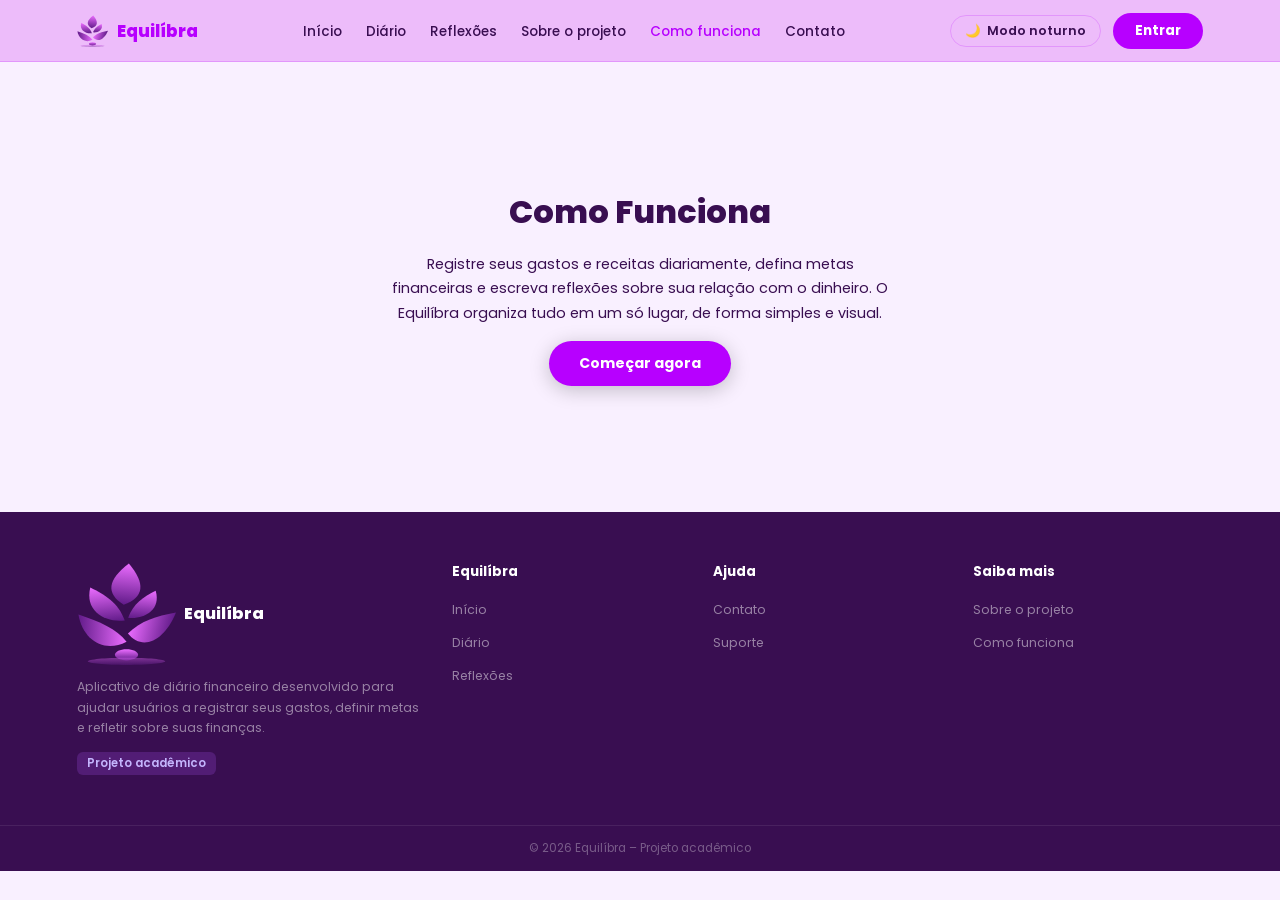
==== pages/comoFunciona.html @ 5aea8f11 "Conclusão dark mode" ====
<!DOCTYPE html>
<html lang="pt-BR" data-theme="light">
<head>
  <meta charset="UTF-8">
  <meta name="viewport" content="width=device-width, initial-scale=1.0">
  <title>Equilíbra – Como Funciona</title>
  <link href="https://fonts.googleapis.com/css2?family=Poppins:wght@300;400;500;600;700;800&family=Sora:wght@300;400;500;600;700;800&family=DM+Sans:ital,wght@0,300;0,400;0,500;1,300&display=swap" rel="stylesheet">
  <link rel="icon" type="image/svg+xml" href="../img/Group.svg">
  <link rel="stylesheet" href="../css/variaveis.css">
  <link rel="stylesheet" href="../css/style.css">
  <link rel="stylesheet" href="../css/nav.css">
  <link rel="stylesheet" href="../css/pages.css">
  <link rel="stylesheet" href="../css/utils.css">
</head>
<body>
  <nav>
    <a class="nav-logo" href="../index.html">
      <img src="../img/Group.svg" alt="Logo Equilíbra" class="logo-img">
      Equilíbra
    </a>
    <ul class="nav-links" id="navLinks">
      <li><a href="../index.html">Início</a></li>
      <li><a href="diario.html">Diário</a></li>    
      <li><a href="reflexoes.html">Reflexões</a></li>
      <li><a href="projeto.html">Sobre o projeto</a></li>
      <li><a href="comoFunciona.html" class="active">Como funciona</a></li>
      <li><a href="contato.html">Contato</a></li>
    </ul>
    <div class="nav-right">
      <button class="btn-theme" id="themeBtn" onclick="toggleTheme()" aria-label="Alternar tema">
        <span id="themeIcon" aria-hidden="true">🌙</span>
        <span id="themeLabel">Modo noturno</span>
      </button>
      <a href="login.html" class="btn-entrar">Entrar</a>
      <button class="hamburger-nav" id="navHamburger" aria-label="Abrir menu" aria-expanded="false">
        <span></span><span></span><span></span>
      </button>
    </div>
  </nav>

  <section class="page-placeholder">
    <h2>Como Funciona</h2>
    <p>Registre seus gastos e receitas diariamente, defina metas financeiras e escreva reflexões sobre sua relação com o dinheiro. O Equilíbra organiza tudo em um só lugar, de forma simples e visual.</p>
    <a href="login.html" class="btn-hero">Começar agora</a>
  </section>

  <footer>
    <div class="footer-brand">
      <div class="flogo">
        <img src="../img/Group.svg" alt="Logo Equilíbra" class="logo-img">
        Equilíbra
      </div>
      <p class="fdesc">Aplicativo de diário financeiro desenvolvido para ajudar usuários a registrar seus gastos, definir metas e refletir sobre suas finanças.</p>
      <span class="ftag">Projeto acadêmico</span>
    </div>
    <div class="fcol">
      <h5>Equilíbra</h5>
      <ul>
        <li><a href="../index.html">Início</a></li>
        <li><a href="diario.html">Diário</a></li>       
        <li><a href="reflexoes.html">Reflexões</a></li>
      </ul>
    </div>
    <div class="fcol">
      <h5>Ajuda</h5>
      <ul>
        <li><a href="contato.html">Contato</a></li>
        <li><a href="#">Suporte</a></li>
      </ul>
    </div>
    <div class="fcol">
      <h5>Saiba mais</h5>
      <ul>
        <li><a href="projeto.html">Sobre o projeto</a></li>
        <li><a href="comoFunciona.html">Como funciona</a></li>
      </ul>
    </div>
  </footer>
  <div class="fbot">© 2026 Equilíbra – Projeto acadêmico</div>

  <script src="../js/theme.js"></script>
  <script src="../js/nav-hamburger.js"></script>
</body>
</html>
---- css/variaveis.css ----
:root {
  --bg-main:         #f9f0ff;
  --bg-card:         #ffffff;
  --bg-hero:         #b700ff;
  --bg-s2:           #681299;
  --bg-feat:         #EBC3FF;
  --bg-footer:       #390e51;

  --text-h:  #390E51;
  --text-b:  #390e51;
  --text-m:  #390e51;

  --accent:       #b700ff;
  --accent2:      #ff00e5;
  --accent-soft:  #ecb9fa;

  --nav-bg:  rgb(236, 185, 250, 0.95);
  --nav-brd: rgba(183, 0, 255, 0.2);
  --nav-text: #000000;
  --nav-text-active: #ffffff;

  --pill-bg:   #ecb9fa;
  --pill-text: #681299;

  --inp-bg:  #f9f0ff;
  --inp-brd: #d997ff;

  --tbl-h:  #b700ff;
  --tbl-r:  #f9f0ff;
  --tbl-ra: #ecb9fa;

  --prg-bg:   #ebc3ff;
  --prg-fill: #b700ff;

  --mood-bg: #ecb9fa; 
  --shadow:  0 4px 20px rgba(183, 0, 255, 0.12);
}

[data-theme="dark"] {

  --bg-main:   #1a0030; 
  --bg-card:   #2a0044;
  --bg-hero:   #390e51;
  --bg-s2:     #681299;
  --bg-feat:   #390e51;
  --bg-footer: #1a0030;

  --text-h: #ebc3ff;
  --text-b: #d997ff;
  --text-m: #eb6cff;

  --accent:      #eb6cff;
  --accent2:     #ff00e5;
  --accent-soft: #390e51;

  --nav-bg:  rgba(26, 0, 48, 0.97);
  --nav-brd: rgba(235, 108, 255, 0.25);
  --nav-text: #ffffffff;
  --nav-text-active: #390e51;

  --pill-bg:   #390e51;
  --pill-text: #d997ff;

  --inp-bg:  #2a0044;
  --inp-brd: #681299;

  --tbl-h:  #681299;
  --tbl-r:  #2a0044;
  --tbl-ra: #390e51;

  --prg-bg:   #390551;
  --prg-fill: #eb6cff;

  --mood-bg: #2a0044; 
  --shadow:  0 4px 24px rgba(0, 0, 0, 0.45);
}
---- css/style.css ----
*, *::before, *::after {
  box-sizing: border-box;
  margin: 0;
  padding: 0;
}

html {
  scroll-behavior: smooth;
}

body {
  font-family: 'Poppins', sans-serif;
  background: var(--bg-main);
  color: var(--text-b);
  overflow-x: hidden;
  transition: background-color 0.35s ease, color 0.35s ease;
}

a,
button,
input,
textarea {
  transition-property: background-color, color, border-color, box-shadow;
  transition-duration: 0.3s;
  transition-timing-function: ease;
}

a {
  text-decoration: none;
}

.btn-hero {
  display: inline-block;
  background: #fff;
  color: var(--accent);
  border: none;
  border-radius: 50px;
  padding: 12px 30px;
  cursor: pointer;
  font-size: 0.88rem;
  font-weight: 700;
  font-family: 'Poppins', sans-serif;
  box-shadow: 0 4px 20px rgba(0, 0, 0, 0.22);
  text-decoration: none;
}

.btn-hero:hover {
  transform: translateY(-2px);
  box-shadow: 0 8px 30px rgba(0, 0, 0, 0.3);
}

.btn-ow {
  display: inline-block;
  background: transparent;
  color: #fff;
  border: 2px solid rgba(255, 255, 255, 0.45);
  border-radius: 50px;
  padding: 10px 26px;
  cursor: pointer;
  font-size: 0.86rem;
  font-weight: 600;
  font-family: 'Poppins', sans-serif;
  text-decoration: none;
}
.btn-ow:hover {
  background: rgba(255, 255, 255, 0.14);
  border-color: #fff;
}

.btn-primary {
  background: var(--accent);
  color: #fff;
  border: none;
  border-radius: 50px;
  padding: 10px 32px;
  cursor: pointer;
  font-size: 0.86rem;
  font-weight: 600;
  font-family: 'Poppins', sans-serif;
}

.btn-primary:hover {
  background: var(--accent2);
}

.btn-add {
  background: var(--accent-soft);
  color: var(--accent);
  border: 1.5px dashed var(--accent);
  border-radius: 50px;
  padding: 8px 20px;
  cursor: pointer;
  font-size: 0.8rem;
  font-weight: 600;
  font-family: 'Poppins', sans-serif;
}

.btn-add:hover {
  background: var(--accent);
  color: #fff;
}

.rtbl,
.gtbl {
  border-radius: 14px;
  overflow: hidden;
  box-shadow: var(--shadow);
}

.rtbl table,
.gtbl table {
  width: 100%;
  border-collapse: collapse;
  background: var(--bg-card);
}

.rtbl th,
.gtbl th {
  background: var(--tbl-h);
  color: #fff;
  font-family: 'Poppins', sans-serif;
  font-size: 0.76rem;
  font-weight: 600;
  padding: 10px 13px;
  text-align: left;
}

.rtbl td,
.gtbl td {
  padding: 9px 13px;
  font-size: 0.78rem;
  color: var(--text-b);
  border-bottom: 1px solid var(--prg-bg);
}

.rtbl tr:nth-child(even) td,
.gtbl tr:nth-child(even) td {
  background: var(--tbl-ra);
}

.rtbl tr:nth-child(odd) td,
.gtbl tr:nth-child(odd) td {
  background: var(--tbl-r);
}

.btn-delete {
  background: none;
  border: none;
  cursor: pointer;
  color: #ef4444;
  font-size: 0.9rem;
  opacity: 0.7;
  padding: 2px 6px;
  border-radius: 4px;
}

.btn-delete:hover {
  opacity: 1;
  background: rgba(239, 68, 68, 0.1);
}

.progress-bar {
  height: 8px;
  background: var(--prg-bg);
  border-radius: 4px;
  overflow: hidden;
  min-width: 60px;
}

.progress-fill {
  height: 100%;
  background: var(--prg-fill);
  border-radius: 4px;
}

.progress-pct {
  font-size: 0.72rem;
  color: var(--text-m);
  white-space: nowrap;
}

.pb  { 
  height: 8px; 
  background: var(--prg-bg); 
  border-radius: 4px; 
  overflow: hidden; 
  min-width: 60px; 
}

.pf  { 
  height: 100%; 
  background: var(--prg-fill); 
  border-radius: 4px; 
}

.pct { 
  font-size: 0.72rem; 
  color: var(--text-m); 
  white-space: nowrap; 
}

.dbtn { 
  background: none; 
  border: none; 
  cursor: pointer; 
  color: #ef4444; 
  font-size: 0.9rem; 
  opacity: 0.7; 
}

.dbtn:hover { 
  opacity: 1; 
}

.section-two {
  background: var(--bg-s2);
  padding: 70px 6%;
}

.s2-text h2 {
  font-family: 'Poppins', sans-serif;
  font-size: clamp(1.6rem, 2.8vw, 2.4rem);
  font-weight: 800;
  color: #fff;
  line-height: 1.2;
  margin-bottom: 16px;
}

.s2-text p {
  font-size: 0.92rem;
  color: rgba(255, 255, 255, 0.75);
  line-height: 1.7;
  margin-bottom: 24px;
}

.section-two {
  display: flex;
  flex-direction: row;
  align-items: center;
  justify-content: space-between;
  gap: 2rem;
}

.s2-text {
  flex: 1;
}

.s2-visual {
  flex: 1;
  display: flex;
  justify-content: flex-end;
}

.s2-visual img {
  max-width: 100%;
  height: auto;
}

@media (max-width: 768px) {
  .s2-visual {
    display: none;
  }
}

footer {
  background: var(--bg-footer);
  padding: 50px 6%;
  display: grid;
  grid-template-columns: 1.5fr 1fr 1fr 1fr;
  gap: 30px;
}


.flogo {
  display: flex;
  align-items: center;
  gap: 8px;
  font-family: 'Poppins', sans-serif;
  font-weight: 800;
  font-size: 1rem;
  color: #fff;
  margin-bottom: 12px;
}

.fdesc {
  font-size: 0.78rem;
  color: rgba(255, 255, 255, 0.48);
  line-height: 1.65;
  margin-bottom: 10px;
}

.ftag {
  display: inline-block;
  background: rgba(168, 85, 247, 0.22);
  color: #c4b5fd;
  border-radius: 6px;
  padding: 3px 10px;
  font-size: 0.72rem;
  font-weight: 600;
}

.fcol h5 {
  font-family: 'Poppins', sans-serif;
  font-size: 0.84rem;
  font-weight: 700;
  color: #fff;
  margin-bottom: 14px;
}

.fcol ul {
  list-style: none;
  display: flex;
  flex-direction: column;
  gap: 8px;
}

.fcol ul li a {
  font-size: 0.78rem;
  color: rgba(255, 255, 255, 0.48);
  text-decoration: none;
}

.fcol ul li a:hover {
  color: #c4b5fd;
}

/* Links de ícones no footer */
.fcol .footer-social {
  display: flex;
  gap: 14px;
  margin-top: 4px;
}

.fcol .footer-social a {
  color: var(--accent);
  font-size: 1.6rem;
  transition: color 0.25s;
}

.fcol .footer-social a:hover {
  color: var(--accent2);
}

.fbot {
  background: var(--bg-footer);
  border-top: 1px solid rgba(255, 255, 255, 0.08);
  padding: 14px 6%;
  text-align: center;
  font-size: 0.74rem;
  color: rgba(255, 255, 255, 0.32);
}

.login-error{
  display:none; 
  color:#ef4444; 
  font-size:0.78rem; 
  text-align:center;
}

@media (max-width: 900px) {
  .section-two {
    display: block;
  }

  footer {
    grid-template-columns: 1fr 1fr;
  }
}

@media (max-width: 600px) {
  footer {
    grid-template-columns: 1fr;
  }
}
---- css/nav.css ----
nav {
  position: sticky;
  top: 0;
  z-index: 100;
  background: var(--nav-bg);
  border-bottom: 1px solid var(--nav-brd);
  backdrop-filter: blur(14px);
  -webkit-backdrop-filter: blur(14px);
  display: flex;
  align-items: center;
  justify-content: space-between;
  padding: 0 6%;
  height: 62px;
}

.nav-logo {
  display: flex;
  align-items: center;
  gap: 8px;
  font-family: 'Poppins', sans-serif;
  font-weight: 800;
  font-size: 1.05rem;
  color: var(--accent);
  text-decoration: none;
  flex-shrink: 0;
}

.nav-logo .logo-img {
  width: 32px;
  height: 32px;
  object-fit: contain;
}

.nav-links {
  display: flex;
  gap: 24px;
  list-style: none;
  margin: 0;
  padding: 0;
}

.nav-links a {
  font-family: 'Poppins', sans-serif;
  font-size: 0.84rem;
  font-weight: 500;
  color: var(--text-m);
  text-decoration: none;
  transition: color 0.25s;
}

.nav-links a:hover,
.nav-links a.active {
  color: var(--accent);
}

.nav-right {
  display: flex;
  align-items: center;
  gap: 12px;
}

.btn-theme {
  background: none;
  border: 1.5px solid var(--nav-brd);
  border-radius: 50px;
  padding: 6px 14px;
  cursor: pointer;
  font-size: 0.78rem;
  font-weight: 600;
  color: var(--text-m);
  display: flex;
  align-items: center;
  gap: 6px;
  font-family: 'Poppins', sans-serif;
  transition: background 0.25s, color 0.25s;
}

.btn-theme:hover {
  background: var(--accent-soft);
  color: var(--accent);
}

.btn-entrar {
  display: inline-block;
  background: var(--accent);
  color: #fff;
  border: none;
  border-radius: 50px;
  padding: 8px 22px;
  cursor: pointer;
  font-size: 0.84rem;
  font-weight: 700;
  font-family: 'Poppins', sans-serif;
  text-decoration: none;
  transition: background 0.25s;
}

.btn-entrar:hover {
  background: var(--accent2);
}

.hamburger-nav {
  display: none;
  flex-direction: column;
  gap: 5px;
  background: none;
  border: none;
  padding: 6px;
  cursor: pointer;
  margin-left: 8px;
}

.hamburger-nav span {
  display: block;
  width: 22px;
  height: 2px;
  background: var(--text-m);
  border-radius: 2px;
  transition: all 0.3s ease;
}

.hamburger-nav.open span:nth-child(1) {
  transform: translateY(7px) rotate(45deg);
}
.hamburger-nav.open span:nth-child(2) {
  opacity: 0;
}
.hamburger-nav.open span:nth-child(3) {
  transform: translateY(-7px) rotate(-45deg);
}

@media (max-width: 768px) {
  .hamburger-nav {
    display: flex;
  }

  #themeLabel {
    display: none;
  }

  .nav-links {
    display: none;
    flex-direction: column;
    gap: 0;
    position: absolute;
    top: 62px;
    left: 0;
    right: 0;
    background: var(--nav-bg);
    backdrop-filter: blur(14px);
    -webkit-backdrop-filter: blur(14px);
    border-bottom: 1px solid var(--nav-brd);
    padding: 12px 6% 16px;
    z-index: 99;
    box-shadow: 0 8px 24px rgba(124, 58, 237, 0.12);
  }

  .nav-links.open {
    display: flex;
  }

  .nav-links li {
    width: 100%;
  }

  .nav-links a {
    display: block;
    padding: 10px 0;
    font-size: 0.9rem;
    border-bottom: 1px solid var(--nav-brd);
  }

  .nav-links li:last-child a {
    border-bottom: none;
  }
}
---- css/pages.css ----
.a-login {
  background: var(--bg-hero);
  padding: 60px 6%;
  display: flex;
  flex-direction: row;
  align-items: center;
  justify-content: center;
  gap: 60px;
  min-height: 320px;
}

.av-wrap {
  display: flex;
  flex-direction: column;
  align-items: center;
  gap: 12px;
  flex-shrink: 0;
}

.av {
  width: 160px;
  height: 160px;
  border-radius: 20px;
  background: rgba(255, 255, 255, 0.12);
  border: 2px solid rgba(255, 255, 255, 0.22);
  display: flex;
  align-items: center;
  justify-content: center;
  overflow: hidden;
}

.login-illustration {
  width: 100%;
  height: 100%;
  object-fit: contain;
  padding: 12px;
}

.av-name {
  color: rgba(255, 255, 255, 0.75);
  font-family: 'Poppins', sans-serif;
  font-size: 0.82rem;
  font-weight: 500;
  text-align: center;
  margin-top: 4px;
}

.login-form {
  display: flex;
  flex-direction: column;
  gap: 10px;
  max-width: 300px;
}

.login-form label {
  font-size: 0.8rem;
  color: rgba(255, 255, 255, 0.7);
  font-weight: 600;
  font-family: 'Poppins', sans-serif;
  margin-bottom: 2px;
}

.login-form input {
  background: rgba(255, 255, 255, 0.14);
  border: 1.5px solid rgba(255, 255, 255, 0.24);
  border-radius: 10px;
  padding: 10px 14px;
  color: #fff;
  font-size: 0.86rem;
  font-family: 'Poppins', sans-serif;
  outline: none;
  width: 100%;
}

.login-form input::placeholder {
  color: rgba(255, 255, 255, 0.5);
}

.login-form input:focus {
  border-color: rgba(255, 255, 255, 0.6);
  background: rgba(255, 255, 255, 0.2);
}

.btn-login {
  background: #fff;
  color: var(--accent);
  border: none;
  border-radius: 10px;
  padding: 10px;
  font-weight: 700;
  font-family: 'Poppins', sans-serif;
  cursor: pointer;
  font-size: 0.86rem;
  width: 100%;
  margin-top: 4px;
}

.btn-login:hover {
  background: #f3e8ff;
}

.lf { 
  display: flex; 
  flex-direction: column; 
  gap: 10px; 
  max-width: 300px; 
}

.lf input {
  background: rgba(255,255,255,0.14);
  border: 1.5px solid rgba(255,255,255,0.24);
  border-radius: 10px;
  padding: 10px 14px;
  color: #fff;
  font-size: 0.86rem;
  font-family: 'Poppins', sans-serif;
  outline: none;
}

.lf input::placeholder {
   color: rgba(255,255,255,0.5); 
  }

.lf input:focus { 
  border-color: rgba(255,255,255,0.6); 
}

.btn-lg {
  background: #fff;
  color: var(--accent);
  border: none;
  border-radius: 10px;
  padding: 10px;
  font-weight: 700;
  font-family: 'Poppins', sans-serif;
  cursor: pointer;
  font-size: 0.86rem;
}

.btn-lg:hover { 
  background: #f3e8ff; 
}

.fgt {
  font-size: 0.73rem;
  color: rgba(255, 255, 255, 0.55);
  text-align: center;
  cursor: pointer;
  background: none;
  border: none;
  font-family: 'Poppins', sans-serif;
  text-decoration: underline;
}
.fgt:hover {
  color: #fff;
}

.a-mood {
  padding: 52px 6%;
  background: var(--bg-main);
}

.a-mood h3 {
  font-family: 'Poppins', sans-serif;
  font-size: 1.1rem;
  font-weight: 700;
  color: var(--text-h);
  text-align: center;
  margin-bottom: 20px;
}

.mood-pills {
  display: flex;
  flex-wrap: wrap;
  gap: 10px;
  justify-content: center;
  margin-bottom: 28px;
}

.mpill {
  padding: 8px 18px;
  border-radius: 50px;
  background: var(--pill-bg);
  color: var(--pill-text);
  border: 1.5px solid transparent;
  cursor: pointer;
  font-size: 0.82rem;
  font-weight: 500;
  font-family: 'Poppins', sans-serif;
}

.mpill:hover,
.mpill.on {
  background: var(--accent);
  color: #fff;
  border-color: var(--accent);
}

.mood-imgs {
  display: flex;
  gap: 16px;
  justify-content: center;
  margin-bottom: 16px;
}

.mimg {
  width: 100px;
  height: 100px;
  border-radius: 16px;
  background: var(--mood-bg);
  border: 2px solid transparent;
  cursor: pointer;
  display: flex;
  align-items: center;
  justify-content: center;
  font-size: 2.4rem;
  box-shadow: var(--shadow);
}

.mimg:hover,
.mimg.on {
  border-color: var(--accent);
  box-shadow: 0 0 0 3px rgba(124, 58, 237, 0.2);
}

.mood-lbs {
  display: flex;
  gap: 16px;
  justify-content: center;
}

.mlb {
  font-size: 0.7rem;
  color: var(--text-m);
  text-align: center;
  width: 100px;
}

.a-reg {
  padding: 0 6% 50px;
  background: var(--bg-main);
}

.a-reg h3 {
  font-family: 'Poppins', sans-serif;
  font-size: 1rem;
  font-weight: 700;
  color: var(--text-h);
  margin-bottom: 14px;
}

.reg-lay {
  display: grid;
  grid-template-columns: 1fr 1fr;
  gap: 20px;
}

.reg-sub {
  font-size: 0.8rem;
  font-weight: 600;
  color: var(--text-m);
  margin-bottom: 8px;
}

.rbwrap {
  margin-top: 12px;
  display: flex;
  justify-content: center;
}

.a-goals {
  padding: 50px 6%;
  background: var(--bg-main);
}

.a-goals h3 {
  font-family: 'Poppins', sans-serif;
  font-size: 1rem;
  font-weight: 700;
  color: var(--text-h);
  margin-bottom: 14px;
}

.g-lay {
  display: grid;
  grid-template-columns: 1fr 1fr;
  gap: 20px;
}

.g-actions {
  display: flex;
  flex-direction: column;
  gap: 14px;
}

.g-actions-center {
  display: flex;
  justify-content: center;
}

.a-diary {
  background: var(--bg-s2);
  padding: 52px 6%;
}

.a-diary h3 {
  font-family: 'Poppins', sans-serif;
  font-size: 1.05rem;
  font-weight: 700;
  color: #fff;
  margin-bottom: 14px;
}

.dbox {
  background: rgba(255, 255, 255, 0.08);
  border: 1.5px solid rgba(255, 255, 255, 0.15);
  border-radius: 16px;
  padding: 20px;
  min-height: 120px;
  width: 100%;
  color: rgba(255, 255, 255, 0.75);
  font-size: 0.86rem;
  line-height: 1.7;
  font-family: 'Poppins', sans-serif;
  font-style: italic;
  resize: vertical;
  outline: none;
}

.dbox:focus {
  border-color: rgba(255, 255, 255, 0.35);
  background: rgba(255, 255, 255, 0.12);
}

.dbox::placeholder {
  color: rgba(255, 255, 255, 0.4);
}

.diary-actions {
  margin-top: 14px;
  display: flex;
  justify-content: flex-end;
}

.a-reflexoes-prev {
  padding: 40px 6%;
  background: var(--bg-main);
}

.a-reflexoes-prev h3 {
  font-family: 'Poppins', sans-serif;
  font-size: 1rem;
  font-weight: 700;
  color: var(--text-h);
  margin-bottom: 20px;
}

.reflexoes-list {
  display: flex;
  flex-direction: column;
  gap: 14px;
}

.reflexao-card {
  background: var(--bg-card);
  border-radius: 14px;
  padding: 18px 20px;
  box-shadow: var(--shadow);
}

.reflexao-header {
  display: flex;
  justify-content: space-between;
  margin-bottom: 8px;
}

.reflexao-data {
  font-family: 'Poppins', sans-serif;
  font-size: 0.8rem;
  font-weight: 600;
  color: var(--accent);
}

.reflexao-humor {
  font-size: 0.75rem;
  color: var(--text-m);
}

.reflexao-texto {
  font-size: 0.84rem;
  color: var(--text-b);
  line-height: 1.65;
  font-style: italic;
}

.page-placeholder {
  padding: 80px 6%;
  background: var(--bg-main);
  text-align: center;
  min-height: 50vh;
  display: flex;
  flex-direction: column;
  align-items: center;
  justify-content: center;
  gap: 16px;
}

.page-placeholder h2 {
  font-family: 'Poppins', sans-serif;
  font-size: clamp(1.4rem, 3vw, 2rem);
  font-weight: 800;
  color: var(--text-h);
}

.page-placeholder p {
  font-size: 0.9rem;
  color: var(--text-m);
  max-width: 500px;
  line-height: 1.7;
}

@media (max-width: 900px) {
  .a-login {
    flex-direction: column;
    gap: 28px;
    padding: 40px 6%;
    text-align: center;
  }

  .login-form {
    margin: 0 auto;
    width: 100%;
    max-width: 340px;
  }

  .reg-lay {
    grid-template-columns: 1fr;
  }

  .g-lay {
    grid-template-columns: 1fr;
  }
}

@media (max-width: 600px) {
  .mood-imgs {
    flex-wrap: wrap;
  }

  .mood-lbs {
    flex-wrap: wrap;
  }
}
---- css/utils.css ----
.sr-only {
  position: absolute;
  width: 1px;
  height: 1px;
  padding: 0;
  margin: -1px;
  overflow: hidden;
  clip: rect(0, 0, 0, 0);
  white-space: nowrap;
  border: 0;
}

.page-placeholder .btn-hero {
  background: var(--accent);
  color: #fff;
}
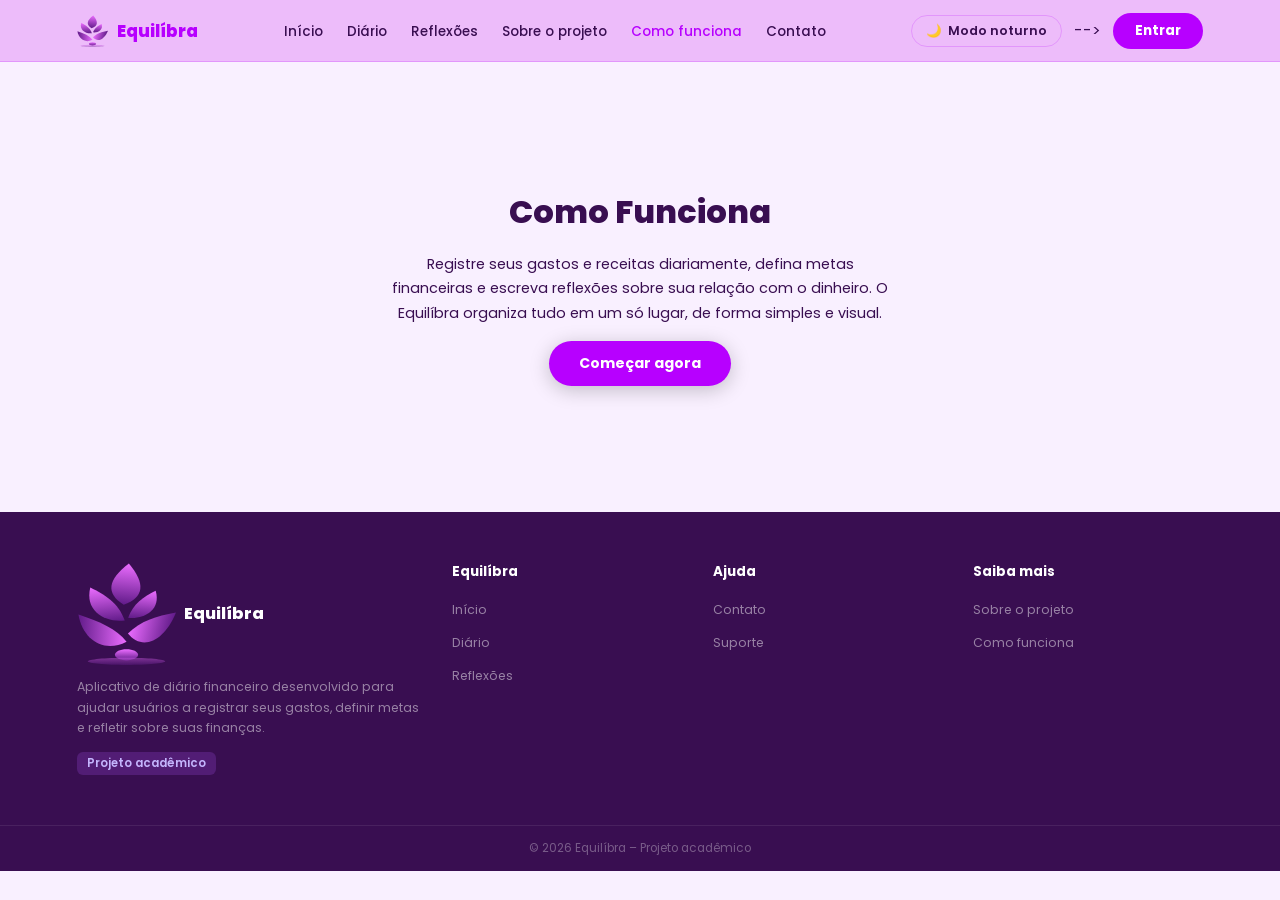
==== commit 9331767e: "Ajuste no nav do arquivo diario e comentarios no js" ====
--- a/pages/comoFunciona.html
+++ b/pages/comoFunciona.html
@@ -6,6 +6,7 @@
   <title>Equilíbra – Como Funciona</title>
   <link href="https://fonts.googleapis.com/css2?family=Poppins:wght@300;400;500;600;700;800&family=Sora:wght@300;400;500;600;700;800&family=DM+Sans:ital,wght@0,300;0,400;0,500;1,300&display=swap" rel="stylesheet">
   <link rel="icon" type="image/svg+xml" href="../img/Group.svg">
+
   <link rel="stylesheet" href="../css/variaveis.css">
   <link rel="stylesheet" href="../css/style.css">
   <link rel="stylesheet" href="../css/nav.css">
@@ -13,6 +14,7 @@
   <link rel="stylesheet" href="../css/utils.css">
 </head>
 <body>
+  
   <nav>
     <a class="nav-logo" href="../index.html">
       <img src="../img/Group.svg" alt="Logo Equilíbra" class="logo-img">
@@ -26,13 +28,14 @@
       <li><a href="comoFunciona.html" class="active">Como funciona</a></li>
       <li><a href="contato.html">Contato</a></li>
     </ul>
+    <!-- Botões de tema e login -->
     <div class="nav-right">
       <button class="btn-theme" id="themeBtn" onclick="toggleTheme()" aria-label="Alternar tema">
         <span id="themeIcon" aria-hidden="true">🌙</span>
         <span id="themeLabel">Modo noturno</span>
-      </button>
+      </button>-->
       <a href="login.html" class="btn-entrar">Entrar</a>
-      <button class="hamburger-nav" id="navHamburger" aria-label="Abrir menu" aria-expanded="false">
+      <button class="hamburger-nav" id="navHamburger" aria-label="Abrir menu" aria-expanded="false">-->
         <span></span><span></span><span></span>
       </button>
     </div>
--- a/css/style.css
+++ b/css/style.css
@@ -16,6 +16,7 @@
   transition: background-color 0.35s ease, color 0.35s ease;
 }
 
+/* Transições suaves para links, botões e outros elementos interativos */
 a,
 button,
 input,
@@ -83,6 +84,7 @@
   background: var(--accent2);
 }
 
+/* Botão "Adicionar" usado em várias partes do site, como para adicionar tarefas, projetos, etc. */
 .btn-add {
   background: var(--accent-soft);
   color: var(--accent);
@@ -94,7 +96,6 @@
   font-weight: 600;
   font-family: 'Poppins', sans-serif;
 }
-
 .btn-add:hover {
   background: var(--accent);
   color: #fff;
@@ -153,7 +154,6 @@
   padding: 2px 6px;
   border-radius: 4px;
 }
-
 .btn-delete:hover {
   opacity: 1;
   background: rgba(239, 68, 68, 0.1);
@@ -207,7 +207,6 @@
   font-size: 0.9rem; 
   opacity: 0.7; 
 }
-
 .dbtn:hover { 
   opacity: 1; 
 }
@@ -233,6 +232,7 @@
   margin-bottom: 24px;
 }
 
+/* O botão "Saiba Mais" na seção dois é estilizado como um link, mas com aparência de botão */
 .section-two {
   display: flex;
   flex-direction: row;
@@ -319,7 +319,6 @@
   color: rgba(255, 255, 255, 0.48);
   text-decoration: none;
 }
-
 .fcol ul li a:hover {
   color: #c4b5fd;
 }
@@ -336,7 +335,6 @@
   font-size: 1.6rem;
   transition: color 0.25s;
 }
-
 .fcol .footer-social a:hover {
   color: var(--accent2);
 }
@@ -350,6 +348,7 @@
   color: rgba(255, 255, 255, 0.32);
 }
 
+/*Estilo para ser a seção hero*/
 .login-error{
   display:none; 
   color:#ef4444; 
--- a/css/nav.css
+++ b/css/nav.css
@@ -47,7 +47,6 @@
   text-decoration: none;
   transition: color 0.25s;
 }
-
 .nav-links a:hover,
 .nav-links a.active {
   color: var(--accent);
@@ -74,7 +73,6 @@
   font-family: 'Poppins', sans-serif;
   transition: background 0.25s, color 0.25s;
 }
-
 .btn-theme:hover {
   background: var(--accent-soft);
   color: var(--accent);
@@ -94,7 +92,6 @@
   text-decoration: none;
   transition: background 0.25s;
 }
-
 .btn-entrar:hover {
   background: var(--accent2);
 }
@@ -119,6 +116,7 @@
   transition: all 0.3s ease;
 }
 
+/* Quando o menu hamburger está aberto, as linhas se transformam para formar um "X" e a linha do meio desaparece. */
 .hamburger-nav.open span:nth-child(1) {
   transform: translateY(7px) rotate(45deg);
 }
@@ -129,6 +127,7 @@
   transform: translateY(-7px) rotate(-45deg);
 }
 
+
 @media (max-width: 768px) {
   .hamburger-nav {
     display: flex;
@@ -138,6 +137,7 @@
     display: none;
   }
 
+  /* Em telas menores, os links de navegação são ocultados por padrão e exibidos apenas quando o menu hamburger é aberto. */
   .nav-links {
     display: none;
     flex-direction: column;
--- a/css/pages.css
+++ b/css/pages.css
@@ -29,6 +29,7 @@
   overflow: hidden;
 }
 
+/* A ilustração de login é centralizada dentro do contêiner de avatar*/
 .login-illustration {
   width: 100%;
   height: 100%;
@@ -99,6 +100,7 @@
   background: #f3e8ff;
 }
 
+/*Formulário de login*/
 .lf { 
   display: flex; 
   flex-direction: column; 
@@ -136,11 +138,11 @@
   cursor: pointer;
   font-size: 0.86rem;
 }
-
 .btn-lg:hover { 
   background: #f3e8ff; 
 }
 
+/* O link "Esqueci minha senha" é estilizado como um botão de texto*/
 .fgt {
   font-size: 0.73rem;
   color: rgba(255, 255, 255, 0.55);
